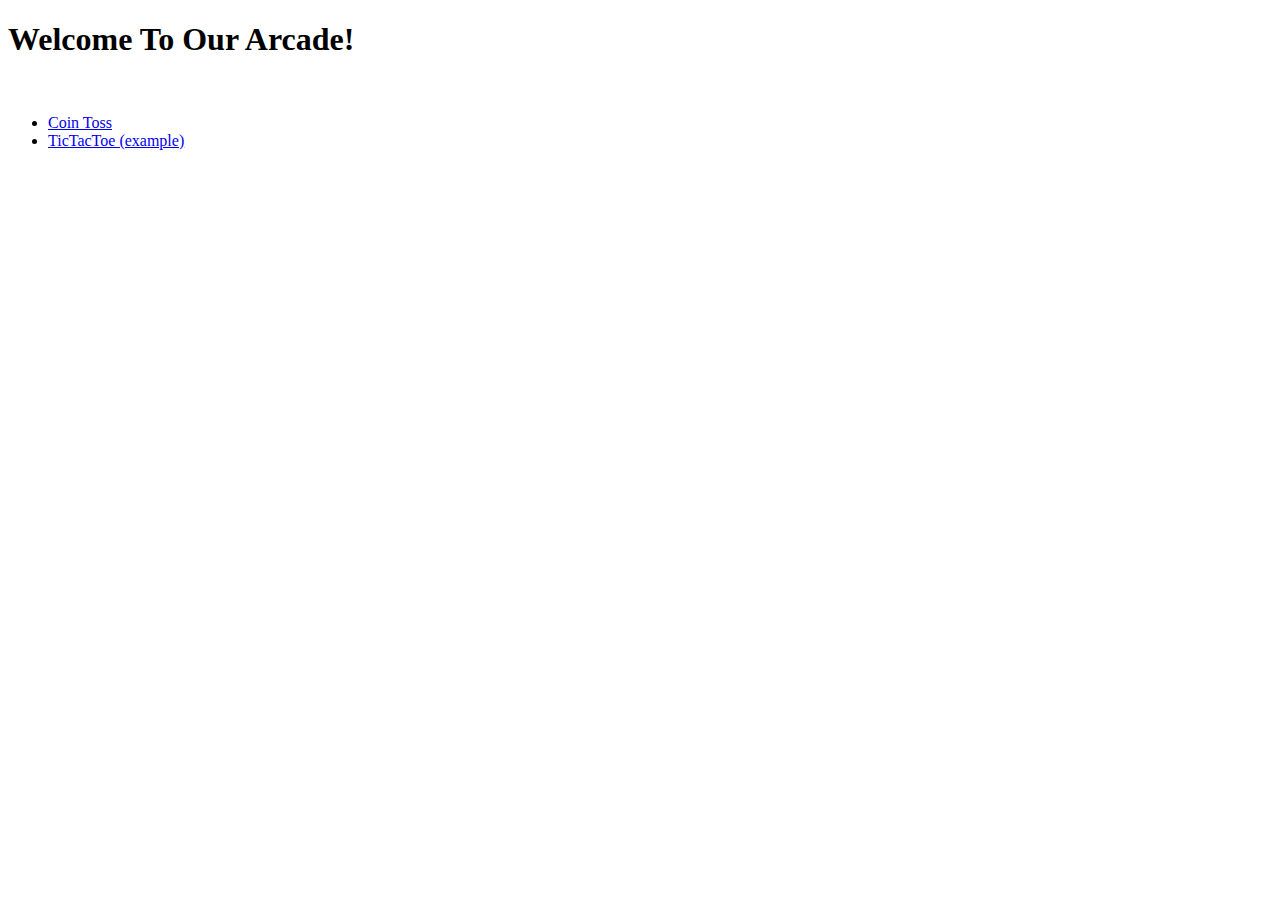
==== dashboard/dashboard.html @ 777af44e "init commit, make barebones dashboard & cointoss game, included tictactoe example" ====
<!DOCTYPE html>
<html>
    <head>
        <title>Nahom and Ann's Arcade</title>
        <link rel="stylesheet" href="dashboard.css">
        <script src="dashboard.js"></script>
    </head>

    <body>
        <h1>Welcome To Our Arcade!</h1> <br>
        <ul>
            <li><a href="coinToss/cointoss.html">Coin Toss</a></li>
            <li><a href="../tictactoeExample/tictactoe.html">TicTacToe (example)</a></li>
        </ul>
    </body>
</html>
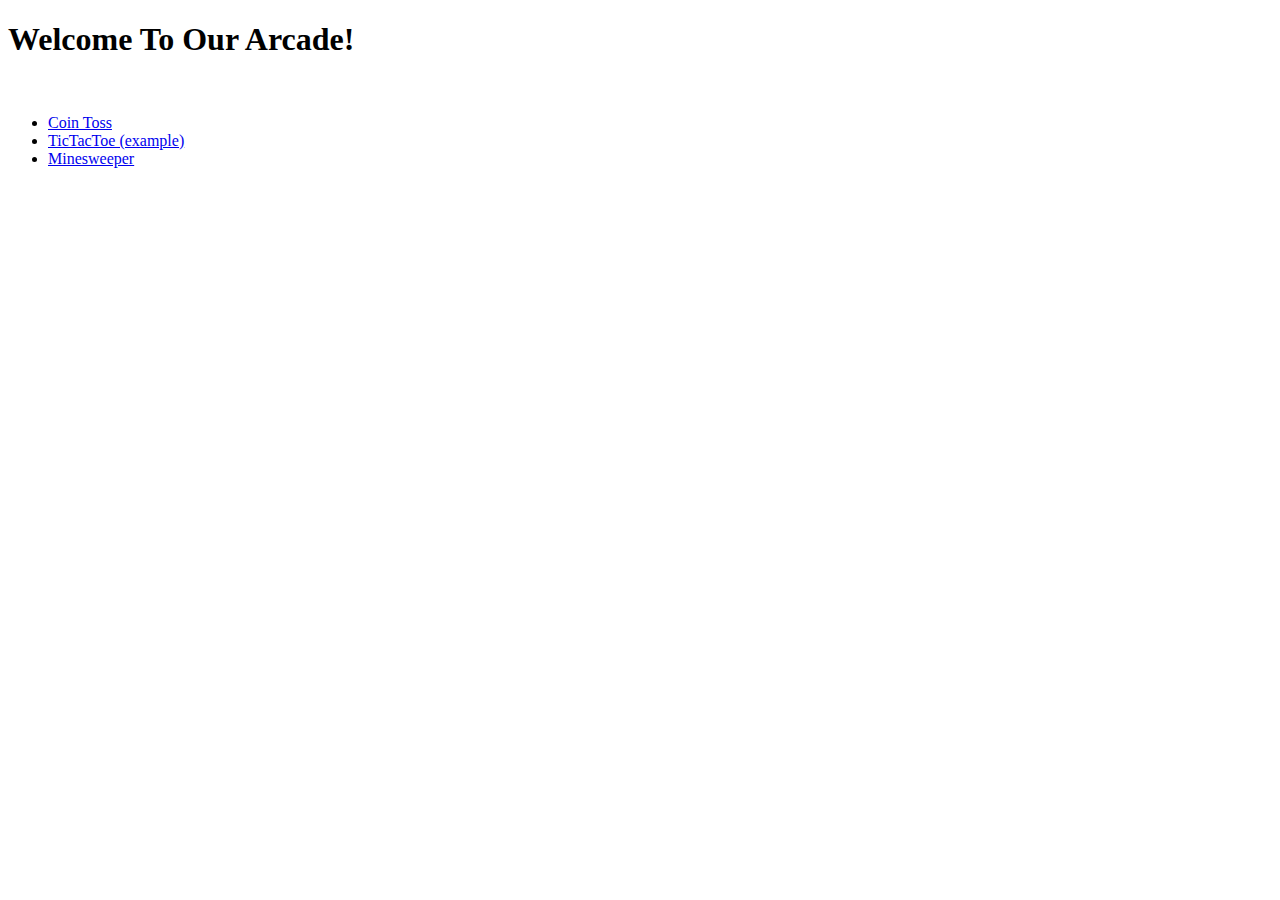
==== commit d47cb117: "Started Minesweeper game" ====
--- a/dashboard/dashboard.html
+++ b/dashboard/dashboard.html
@@ -11,6 +11,7 @@
         <ul>
             <li><a href="coinToss/cointoss.html">Coin Toss</a></li>
             <li><a href="../tictactoeExample/tictactoe.html">TicTacToe (example)</a></li>
+            <li><a href="minesweeper/minesweeper.html">Minesweeper</a></li>
         </ul>
     </body>
 </html>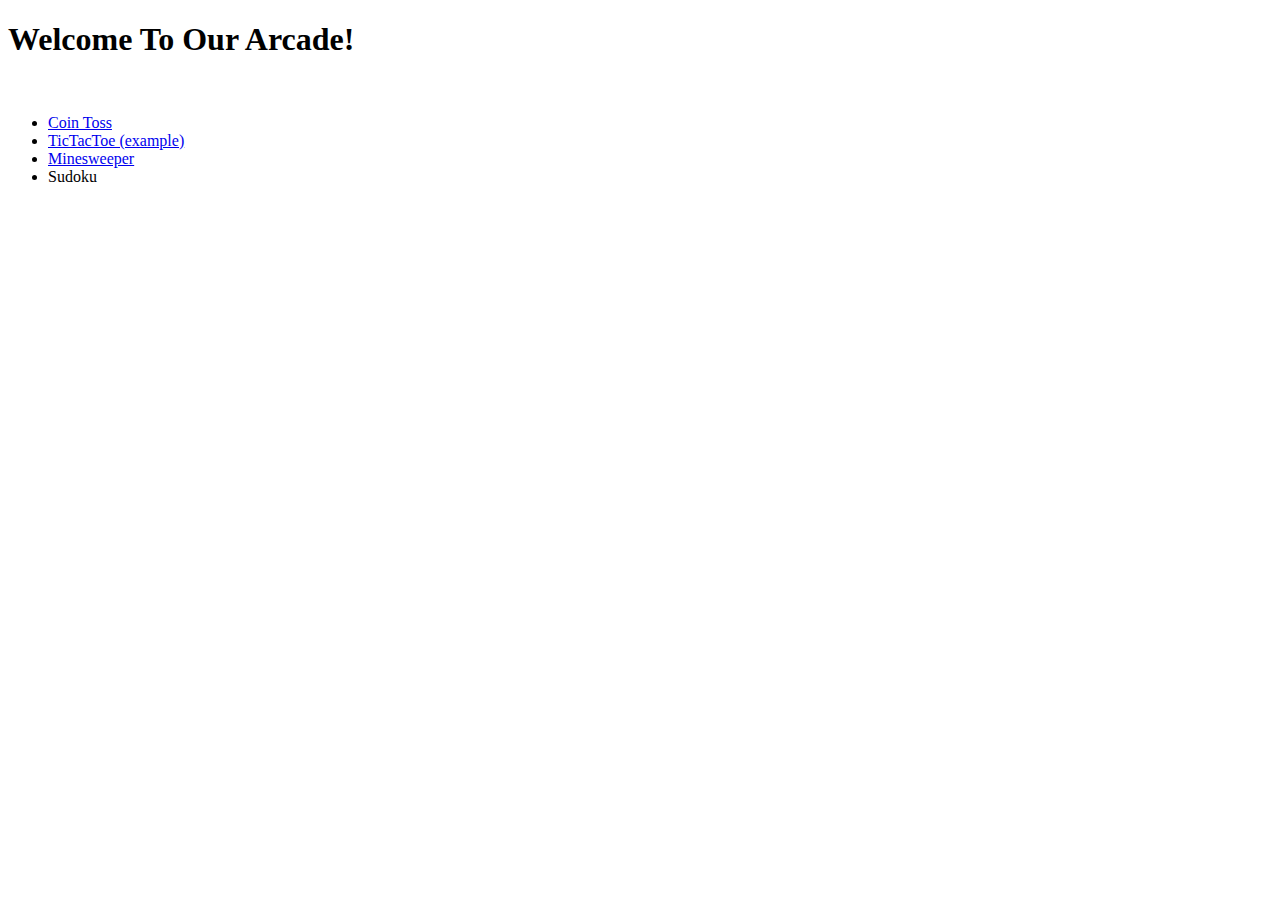
==== commit 30efb675: "added sudoku to dashboard" ====
--- a/dashboard/dashboard.html
+++ b/dashboard/dashboard.html
@@ -12,6 +12,7 @@
             <li><a href="coinToss/cointoss.html">Coin Toss</a></li>
             <li><a href="../tictactoeExample/tictactoe.html">TicTacToe (example)</a></li>
             <li><a href="minesweeper/minesweeper.html">Minesweeper</a></li>
+            <li><a href="sudoku/sudoku.html"></a>Sudoku</li>
         </ul>
     </body>
 </html>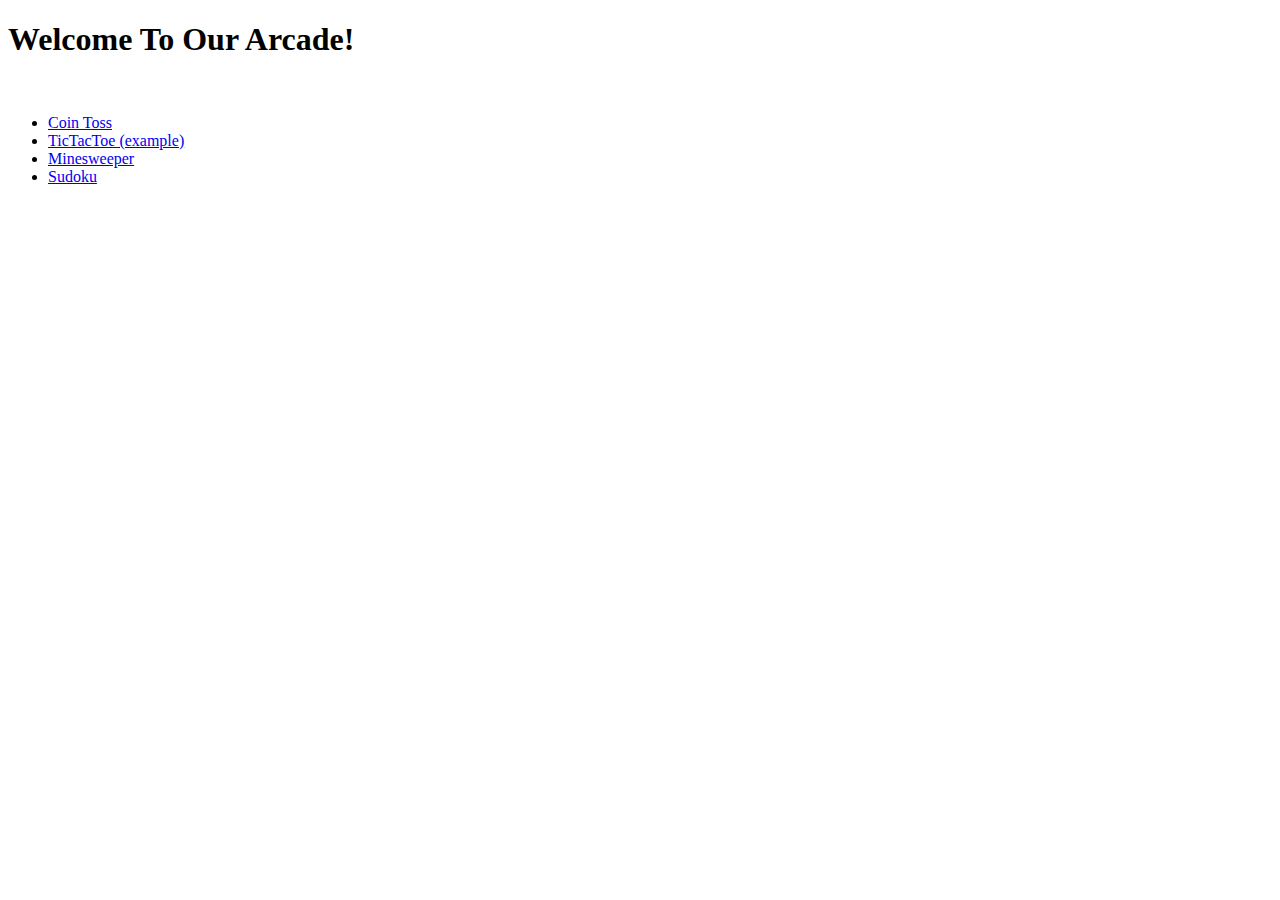
==== commit a50f5984: "added sudoku to dashboard" ====
--- a/dashboard/dashboard.html
+++ b/dashboard/dashboard.html
@@ -12,7 +12,7 @@
             <li><a href="coinToss/cointoss.html">Coin Toss</a></li>
             <li><a href="../tictactoeExample/tictactoe.html">TicTacToe (example)</a></li>
             <li><a href="minesweeper/minesweeper.html">Minesweeper</a></li>
-            <li><a href="sudoku/sudoku.html"></a>Sudoku</li>
+            <li><a href="sudoku/sudoku.html">Sudoku</a></li>
         </ul>
     </body>
 </html>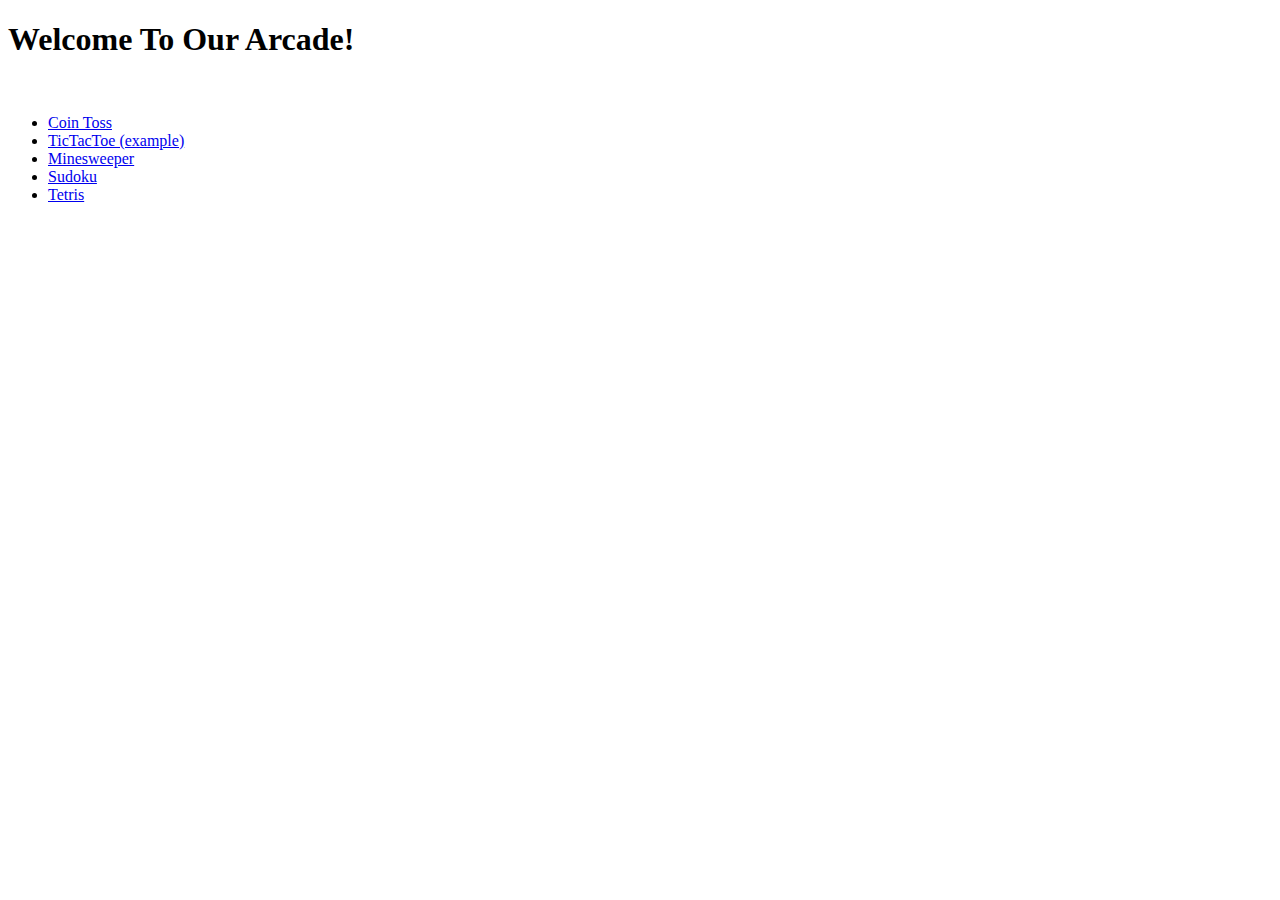
==== commit 0d379b2b: "Added tetris to dashboard, renamed files" ====
--- a/dashboard/dashboard.html
+++ b/dashboard/dashboard.html
@@ -13,6 +13,7 @@
             <li><a href="../tictactoeExample/tictactoe.html">TicTacToe (example)</a></li>
             <li><a href="minesweeper/minesweeper.html">Minesweeper</a></li>
             <li><a href="sudoku/sudoku.html">Sudoku</a></li>
+            <li><a href="tetris/tetris.html">Tetris</a></li>
         </ul>
     </body>
 </html>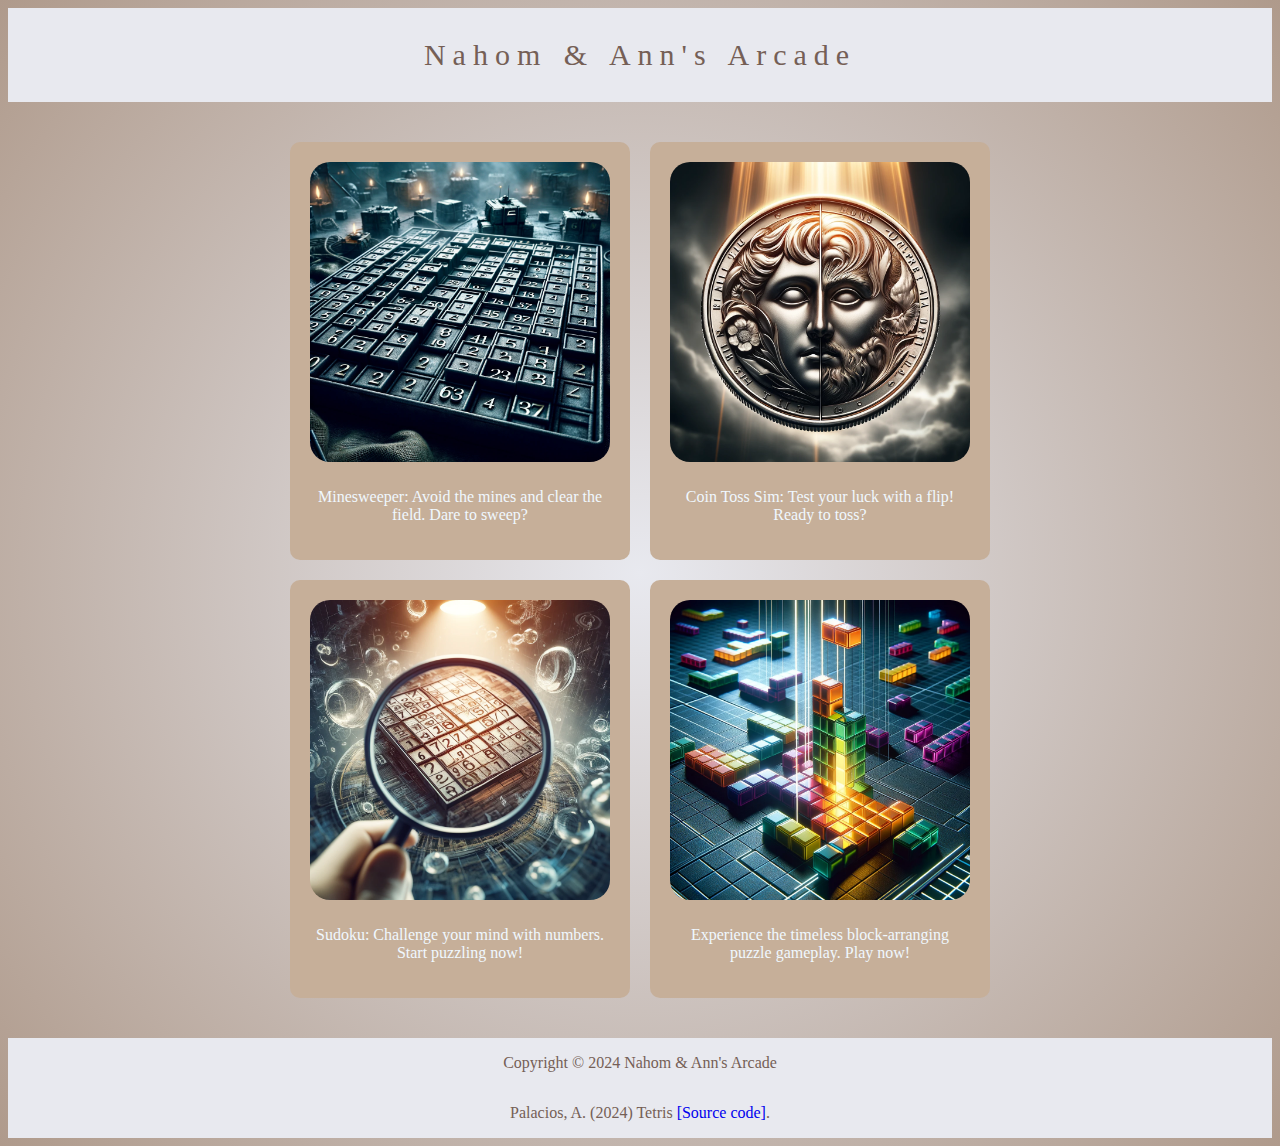
==== commit 5d821c97: "licensing, readme, compelete redesign of dashboard/game CSS (plus refactoring), added mit license ga" ====
--- a/dashboard/dashboard.html
+++ b/dashboard/dashboard.html
@@ -4,16 +4,47 @@
         <title>Nahom and Ann's Arcade</title>
         <link rel="stylesheet" href="dashboard.css">
         <script src="dashboard.js"></script>
+        <meta name="viewport" content="width=device-width, initial-scale=1.0">
     </head>
 
     <body>
-        <h1>Welcome To Our Arcade!</h1> <br>
-        <ul>
-            <li><a href="coinToss/cointoss.html">Coin Toss</a></li>
-            <li><a href="../tictactoeExample/tictactoe.html">TicTacToe (example)</a></li>
-            <li><a href="minesweeper/minesweeper.html">Minesweeper</a></li>
-            <li><a href="sudoku/sudoku.html">Sudoku</a></li>
-            <li><a href="tetris/tetris.html">Tetris</a></li>
-        </ul>
+        <header>
+            <p class="title">Nahom & Ann's Arcade</p>
+        </header>
+
+        <div class="games-container">
+            <a href="minesweeper/minesweeper.html">
+                <div class="game-container">
+                    <img class="game-img" src="../images/minesweeper.webp" title="Minesweeper" alt="Numbered tiles placed in a grid, with many similar grids in the background">
+                    <p class="game-description">Minesweeper: Avoid the mines and clear the field. Dare to sweep?</p>
+                </div>
+            </a>
+            
+            <a href="coinToss/cointoss.html">
+                <div class="game-container">
+                    <img class="game-img" src="../images/coin-toss-image.webp" title="Coin Toss" alt="Sunbeams highlight a coin split down the middle, with two different faces occupying each half">
+                    <p class="game-description">Coin Toss Sim: Test your luck with a flip! Ready to toss?</p>
+                </div>
+            </a>
+
+            <a href="sudoku/sudoku.html">
+                <div class="game-container">
+                    <img class="game-img" src="../images/sudoku-image.webp" title="Sudoku" alt="Hand holding a magnifying glass over a sudoku board">
+                    <p class="game-description">Sudoku: Challenge your mind with numbers. Start puzzling now!</p>
+                </div>
+            </a>
+
+            <a href="tetris/tetris.html">
+                <div class="game-container">
+                    <img class="game-img" src="../images/tetris.webp" title="Tetris" alt="Falling blocks in a tetris game configuration">
+                    <p class="game-description">Experience the timeless block-arranging puzzle gameplay. Play now!</p>
+                </div>
+            </a>
+        </div>
+
+        <footer>
+            <p>Copyright &copy; 2024 Nahom & Ann's Arcade</p>
+            <p>Palacios, A. (2024) Tetris <a href="https://github.com/AlexSp3/Speed-Coding-Games-in-JavaScript">[Source code]</a>.</p>
+        </footer>
     </body>
 </html>--- a/dashboard/dashboard.css
+++ b/dashboard/dashboard.css
@@ -0,0 +1,67 @@
+body {
+	/* background: linear-gradient(to right, #a9a9a9, #606060); */
+	background: radial-gradient(circle at center, #e8e9ef, #af9a8b);
+	display: flex;
+	flex-direction: column;
+	justify-content: center;
+	align-items: center;
+	text-align: center;
+	color: #755f56;
+	font-family: 'Times New Roman', Times, serif;
+	font-weight: 400;
+}
+
+header p{
+	word-spacing: 2px;
+	letter-spacing: 7px;
+	font-size: 30px;
+}
+
+header, footer {
+	background-color: #e8e9ef;
+	display: flex;
+	flex-direction: column;
+	align-items: center;
+	width: 100%;
+}
+
+.games-container {
+	max-width: 900px;
+	display: flex;
+	flex-wrap: wrap;
+	justify-content: center;
+	align-items: center;
+	padding: 40px 40px 40px 40px;
+	gap: 20px;
+}
+
+a {
+	text-decoration: none;
+}
+
+.game-container {
+	background-color: #c6af99;
+	padding: 20px 20px 20px 20px;
+	border-radius: 10px;
+	display: flex;
+	flex-direction: column;
+	gap: 10px;
+	align-items: center;
+	transition: transform 0.3s ease, box-shadow 0.3s ease;
+}
+
+.game-container:hover {
+    transform: scale(1.1); /* Enlarges the container by 10% */
+    box-shadow: 0 10px 20px rgba(0, 0, 0, 0.2); /* Simulates lifting off the screen */
+}
+
+.game-img {
+	width: 300px;
+	border-radius: 20px;
+}
+
+.game-description {
+	text-decoration: none;
+	color: aliceblue;
+	max-width: 300px;
+}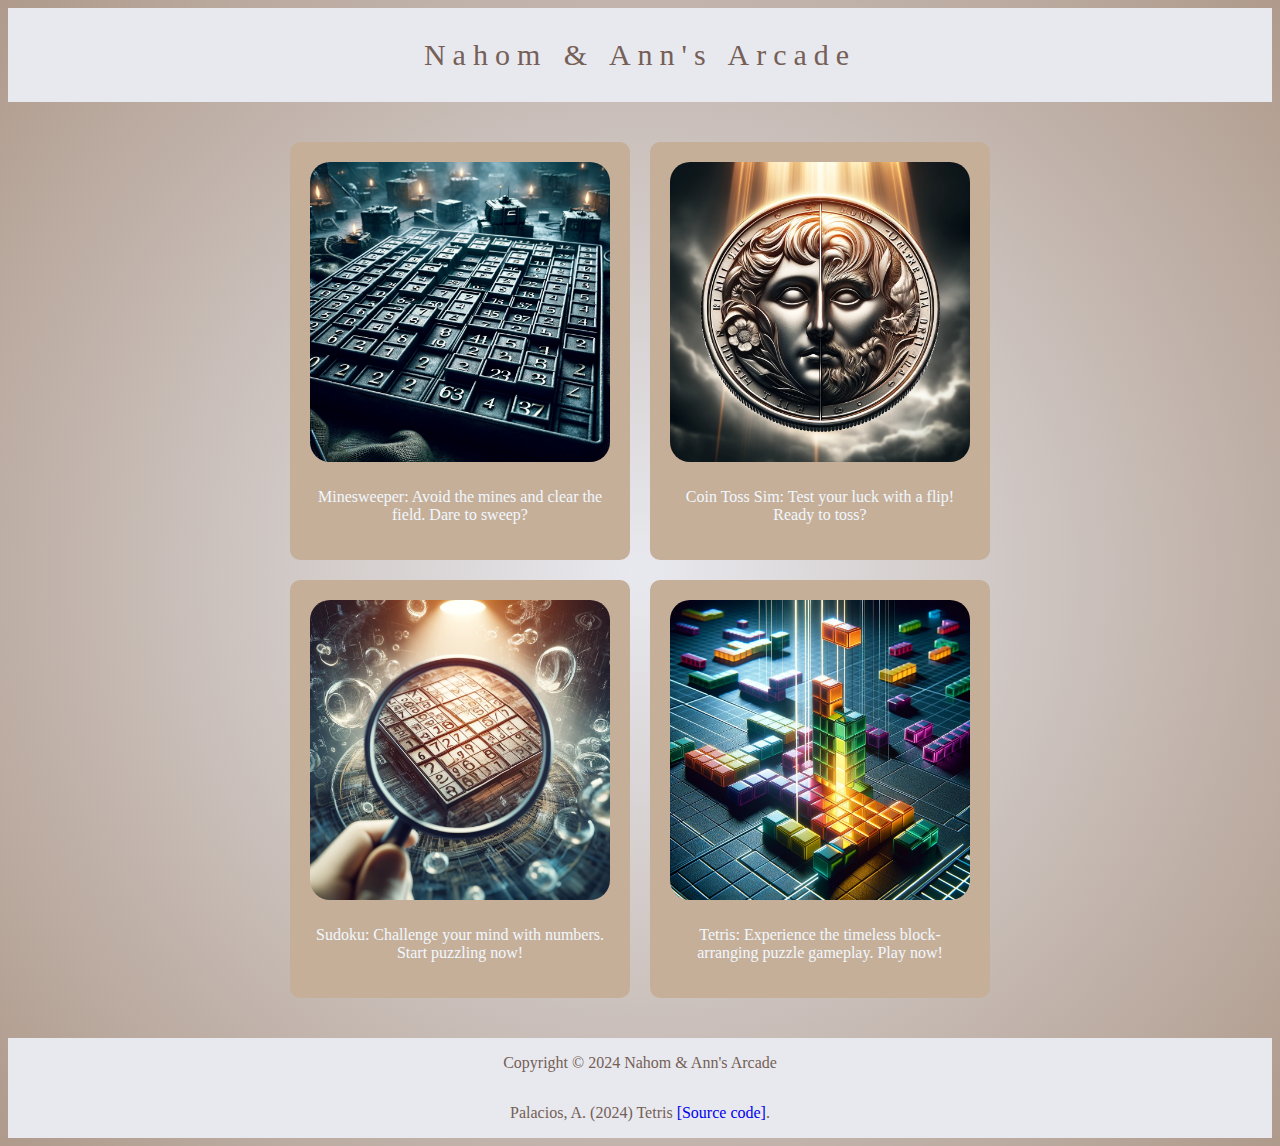
==== commit c0966fae: "cleaning up, documentation and removing unnecessary comments" ====
--- a/dashboard/dashboard.html
+++ b/dashboard/dashboard.html
@@ -37,7 +37,7 @@
             <a href="tetris/tetris.html">
                 <div class="game-container">
                     <img class="game-img" src="../images/tetris.webp" title="Tetris" alt="Falling blocks in a tetris game configuration">
-                    <p class="game-description">Experience the timeless block-arranging puzzle gameplay. Play now!</p>
+                    <p class="game-description">Tetris: Experience the timeless block-arranging puzzle gameplay. Play now!</p>
                 </div>
             </a>
         </div>
--- a/dashboard/dashboard.css
+++ b/dashboard/dashboard.css
@@ -51,8 +51,8 @@
 }
 
 .game-container:hover {
-    transform: scale(1.1); /* Enlarges the container by 10% */
-    box-shadow: 0 10px 20px rgba(0, 0, 0, 0.2); /* Simulates lifting off the screen */
+    transform: scale(1.1);
+    box-shadow: 0 10px 20px rgba(0, 0, 0, 0.2);
 }
 
 .game-img {
